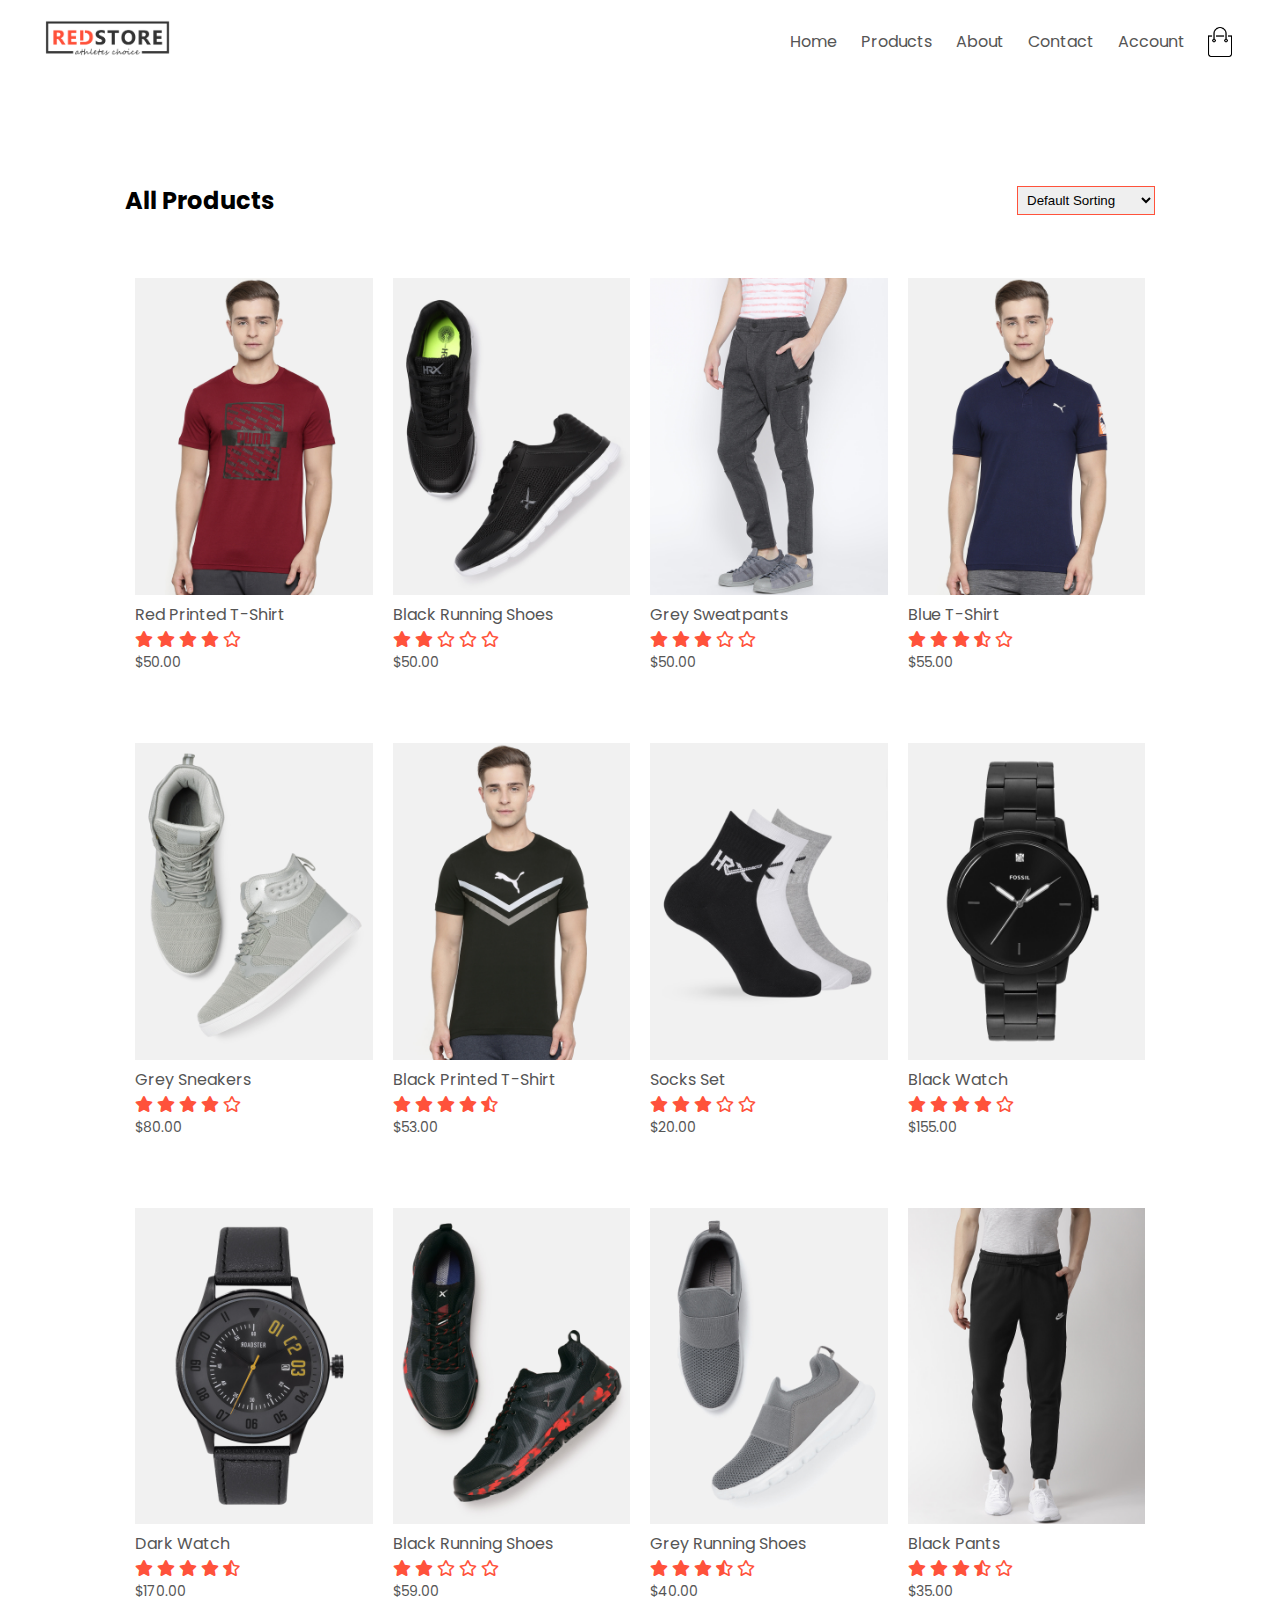
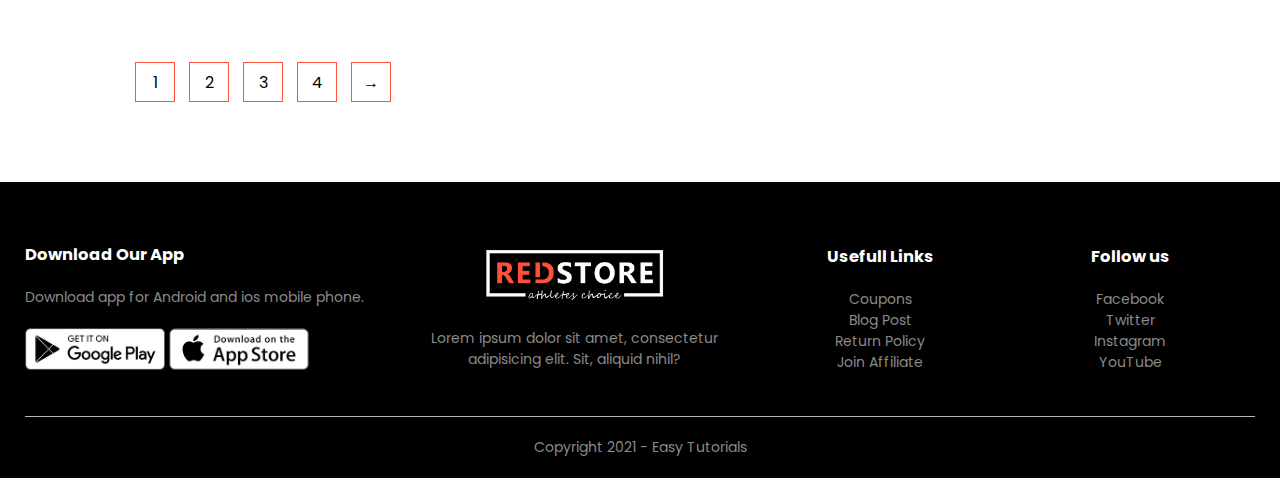
==== product-details.html @ 1bf3ba87 "created product-details page" ====
<!DOCTYPE html>
<html lang="en">
  <head>
    <meta charset="UTF-8" />
    <meta http-equiv="X-UA-Compatible" content="IE=edge" />
    <meta name="viewport" content="width=device-width, initial-scale=1.0" />
    <link rel="stylesheet" href="styles.css" />
    <link
      rel="stylesheet"
      href="https://cdnjs.cloudflare.com/ajax/libs/font-awesome/5.15.4/css/all.min.css"
    />
    <title>All Products - RedStore</title>
  </head>
  <body>
    <!-- Header -->
    <div class="container">
      <div class="navbar">
        <div class="logo">
          <img src="images/logo.png" alt="logo" width="125px" />
        </div>
        <nav>
          <ul id="menu-items">
            <li><a href="index.html">Home</a></li>
            <li><a href="products.html">Products</a></li>
            <li><a href="#">About</a></li>
            <li><a href="#">Contact</a></li>
            <li><a href="#">Account</a></li>
          </ul>
        </nav>
        <img src="images/cart.png" width="30px" height="30px" />
        <img src="images/menu.png" class="menu-icon" />
      </div>
    </div>
    <div class="small-container">
      <div class="row row-2">
        <h2>All Products</h2>
        <select>
          <option>Default Sorting</option>
          <option>Sort by Popularity</option>
          <option>Sort by Price</option>
          <option>Sort by Rating</option>
          <option>Sort by Sale</option>
        </select>
      </div>
      <div class="row">
        <div class="col-4">
          <img src="images/product-1.jpg" />
          <h4>Red Printed T-Shirt</h4>
          <div class="rating">
            <i class="fas fa-star"></i>
            <i class="fas fa-star"></i>
            <i class="fas fa-star"></i>
            <i class="fas fa-star"></i>
            <i class="far fa-star"></i>
          </div>
          <p>$50.00</p>
        </div>
        <div class="col-4">
          <img src="images/product-2.jpg" />
          <h4>Black Running Shoes</h4>
          <div class="rating">
            <i class="fas fa-star"></i>
            <i class="fas fa-star"></i>
            <i class="far fa-star"></i>
            <i class="far fa-star"></i>
            <i class="far fa-star"></i>
          </div>
          <p>$50.00</p>
        </div>
        <div class="col-4">
          <img src="images/product-3.jpg" />
          <h4>Grey Sweatpants</h4>
          <div class="rating">
            <i class="fas fa-star"></i>
            <i class="fas fa-star"></i>
            <i class="fas fa-star"></i>
            <i class="far fa-star"></i>
            <i class="far fa-star"></i>
          </div>
          <p>$50.00</p>
        </div>
        <div class="col-4">
          <img src="images/product-4.jpg" />
          <h4>Blue T-Shirt</h4>
          <div class="rating">
            <i class="fas fa-star"></i>
            <i class="fas fa-star"></i>
            <i class="fas fa-star"></i>
            <i class="fas fa-star-half-alt"></i>
            <i class="far fa-star"></i>
          </div>
          <p>$55.00</p>
        </div>
      </div>
      <div class="row">
        <div class="col-4">
          <img src="images/product-5.jpg" />
          <h4>Grey Sneakers</h4>
          <div class="rating">
            <i class="fas fa-star"></i>
            <i class="fas fa-star"></i>
            <i class="fas fa-star"></i>
            <i class="fas fa-star"></i>
            <i class="far fa-star"></i>
          </div>
          <p>$80.00</p>
        </div>
        <div class="col-4">
          <img src="images/product-6.jpg" />
          <h4>Black Printed T-Shirt</h4>
          <div class="rating">
            <i class="fas fa-star"></i>
            <i class="fas fa-star"></i>
            <i class="fas fa-star"></i>
            <i class="fas fa-star"></i>
            <i class="fas fa-star-half-alt"></i>
          </div>
          <p>$53.00</p>
        </div>
        <div class="col-4">
          <img src="images/product-7.jpg" />
          <h4>Socks Set</h4>
          <div class="rating">
            <i class="fas fa-star"></i>
            <i class="fas fa-star"></i>
            <i class="fas fa-star"></i>
            <i class="far fa-star"></i>
            <i class="far fa-star"></i>
          </div>
          <p>$20.00</p>
        </div>
        <div class="col-4">
          <img src="images/product-8.jpg" />
          <h4>Black Watch</h4>
          <div class="rating">
            <i class="fas fa-star"></i>
            <i class="fas fa-star"></i>
            <i class="fas fa-star"></i>
            <i class="fas fa-star"></i>
            <i class="far fa-star"></i>
          </div>
          <p>$155.00</p>
        </div>
      </div>
      <div class="row">
        <div class="col-4">
          <img src="images/product-9.jpg" />
          <h4>Dark Watch</h4>
          <div class="rating">
            <i class="fas fa-star"></i>
            <i class="fas fa-star"></i>
            <i class="fas fa-star"></i>
            <i class="fas fa-star"></i>
            <i class="fas fa-star-half-alt"></i>
          </div>
          <p>$170.00</p>
        </div>
        <div class="col-4">
          <img src="images/product-10.jpg" />
          <h4>Black Running Shoes</h4>
          <div class="rating">
            <i class="fas fa-star"></i>
            <i class="fas fa-star"></i>
            <i class="far fa-star"></i>
            <i class="far fa-star"></i>
            <i class="far fa-star"></i>
          </div>
          <p>$59.00</p>
        </div>
        <div class="col-4">
          <img src="images/product-11.jpg" />
          <h4>Grey Running Shoes</h4>
          <div class="rating">
            <i class="fas fa-star"></i>
            <i class="fas fa-star"></i>
            <i class="fas fa-star"></i>
            <i class="fas fa-star-half-alt"></i>
            <i class="far fa-star"></i>
          </div>
          <p>$40.00</p>
        </div>
        <div class="col-4">
          <img src="images/product-12.jpg" />
          <h4>Black Pants</h4>
          <div class="rating">
            <i class="fas fa-star"></i>
            <i class="fas fa-star"></i>
            <i class="fas fa-star"></i>
            <i class="fas fa-star-half-alt"></i>
            <i class="far fa-star"></i>
          </div>
          <p>$35.00</p>
        </div>
      </div>
      <div class="page-btn">
        <span>1</span>
        <span>2</span>
        <span>3</span>
        <span>4</span>
        <span>&#8594;</span>
      </div>
    </div>
    <!-- Footer -->
    <div class="footer">
      <div class="container">
        <div class="row">
          <div class="footer-col-1">
            <h3>Download Our App</h3>
            <p>Download app for Android and ios mobile phone.</p>
            <div class="app-logo">
              <img src="images/play-store.png" />
              <img src="images/app-store.png" />
            </div>
          </div>
          <div class="footer-col-2">
            <img src="images/logo-white.png" />
            <p>
              Lorem ipsum dolor sit amet, consectetur adipisicing elit. Sit,
              aliquid nihil?
            </p>
          </div>
          <div class="footer-col-3">
            <h3>Usefull Links</h3>
            <ul>
              <li>Coupons</li>
              <li>Blog Post</li>
              <li>Return Policy</li>
              <li>Join Affiliate</li>
            </ul>
          </div>
          <div class="footer-col-4">
            <h3>Follow us</h3>
            <ul>
              <li>Facebook</li>
              <li>Twitter</li>
              <li>Instagram</li>
              <li>YouTube</li>
            </ul>
          </div>
        </div>
        <hr />
        <p class="copyright">Copyright 2021 - Easy Tutorials</p>
      </div>
    </div>
    <script src="script.js"></script>
  </body>
</html>
---- styles.css ----
@import url("https://fonts.googleapis.com/css2?family=Poppins:wght@300;400;500;600;700&display=swap");

* {
  box-sizing: border-box;
  margin: 0;
  padding: 0;
}

body {
  font-family: "Poppins", sans-serif;
}

.container {
  max-width: 1300px;
  margin: auto;
  padding: 0 25px;
}

/* HEADER */

.header {
  background: radial-gradient(#fff, #ffd6d6);
}

.navbar {
  display: flex;
  align-items: center;
  padding: 20px;
}

nav {
  flex: 1;
  text-align: right;
}

nav ul {
  display: inline-block;
  list-style-type: none;
}

nav ul li {
  display: inline-block;
  margin-right: 20px;
}

.menu-icon {
  width: 28px;
  margin-left: 20px;
  display: none;
}

a {
  text-decoration: none;
  color: #555;
}

p {
  color: #555;
}

.row {
  display: flex;
  align-items: center;
  flex-wrap: wrap;
  justify-content: space-around;
}

.header .row {
  margin-top: 70px;
}

.col-2 {
  flex-basis: 50%;
  min-width: 300px;
}

.col-2 img {
  max-width: 100%;
  padding: 50px 0;
}

.col-2 h1 {
  font-size: 50px;
  line-height: 60px;
  margin: 25px 0;
}

.btn {
  display: inline-block;
  background: #ff523b;
  color: #fff;
  padding: 8px 30px;
  margin: 30px 0;
  border-radius: 30px;
  transition: background 0.5s;
}

.btn:hover {
  background: #563434;
}

/* FEATURED CATEGORIES */

.categories {
  margin: 70px 0;
}

.small-container {
  max-width: 1080px;
  margin: auto;
  padding: 0 25px;
}

.col-3 {
  flex-basis: 30%;
  min-width: 250px;
  margin-bottom: 30px;
}

.col-3 img {
  width: 100%;
}

/* FEATURED PRODUCTS */

.col-4 {
  flex-basis: 25%;
  padding: 10px;
  min-width: 200px;
  margin-bottom: 50px;
  transition: transform 0.5s;
}

.col-4 img {
  width: 100%;
}

.title {
  margin: 80px auto;
  position: relative;
  line-height: 60px;
  text-align: center;
  color: #555;
}

.title::after {
  content: "";
  background: #ff523b;
  width: 80px;
  height: 5px;
  border-radius: 5px;
  position: absolute;
  bottom: 0;
  left: 50%;
  transform: translateX(-50%);
}

h4 {
  color: #555;
  font-weight: normal;
}

.col-4 p {
  font-size: 14px;
}

.rating i {
  color: #ff523b;
}

.col-4:hover {
  transform: translateY(-5px);
}

/* OFFER */

.offer {
  background: radial-gradient(#fff, #ffd6d6);
  margin-top: 80px;
  padding: 30px 0;
}

.col-2 .offer-img {
  padding: 50px;
}

small {
  color: #555;
}

/* TESTIMONIALS */

.testimonial {
  padding-top: 100px;
}

.testimonial .col-3 {
  text-align: center;
  padding: 40px 20px;
  box-shadow: 0 0 20px 0 rgba(0, 0, 0, 0.1);
  cursor: pointer;
  transition: transform 0.5s;
}

.testimonial .col-3:hover {
  transform: translateY(-10px);
}

.testimonial .col-3 img {
  width: 50px;
  margin-top: 20px;
  border-radius: 50%;
}

.testimonial .col-3 h3 {
  font-weight: 600;
  color: #555;
  font-size: 16px;
}

.fas.fa-quote-left {
  font-size: 34px;
  color: #ff523b;
}

.col-3 p {
  font-size: 12px;
  margin: 12px 0;
  color: #777;
}

/* BRANDS */

.brands {
  margin: 100px auto;
}

.col-5 {
  width: 160px;
}

.col-5 img {
  width: 100%;
  cursor: pointer;
  filter: grayscale(100%);
}

.col-5 img:hover {
  filter: grayscale(0);
}

/* FOOTER */
.footer {
  background: #000;
  color: #8a8a8a;
  font-size: 14px;
  padding: 60px 0 20px;
}

.footer p {
  color: #8a8a8a;
}

.footer h3 {
  color: #fff;
  margin-bottom: 20px;
}

.footer-col-1,
.footer-col-2,
.footer-col-3,
.footer-col-4 {
  min-width: 250px;
  margin-bottom: 20px;
}

.footer-col-1 {
  flex-basis: 30%;
}

.footer-col-2 {
  flex: 1;
  text-align: center;
}

.footer-col-2 img {
  width: 180px;
  margin-bottom: 20px;
}

.footer-col-3,
.footer-col-4 {
  flex-basis: 12%;
  text-align: center;
}

ul {
  list-style-type: none;
}

.app-logo {
  margin-top: 20px;
}

.app-logo img {
  width: 140px;
}

.footer hr {
  border: none;
  background: #b5b5b5;
  height: 1px;
  margin: 20px 0;
}

.copyright {
  text-align: center;
}

/* All Products Page*/

.row-2 {
  justify-content: space-between;
  margin: 100px auto 50px;
}

select {
  border: 1px solid #ff523b;
  padding: 5px;
}

select:focus {
  outline: none;
}

.page-btn {
  margin: 0 auto 80px;
}

.page-btn span {
  display: inline-block;
  border: 1px solid #ff523b;
  margin-left: 10px;
  width: 40px;
  height: 40px;
  text-align: center;
  line-height: 40px;
  cursor: pointer;
}

.page-btn span:hover {
  background: #ff523b;
  color: #fff;
}

/* Media queries for nav bar */

@media only screen and (max-width: 800px) {
  nav ul {
    position: absolute;
    top: 70px;
    left: 0;
    background: #333;
    width: 100%;
    overflow: hidden;
    transition: max-height 0.5s;
  }

  nav ul li {
    display: block;
    margin: 10px 50px 10px 0;
  }

  nav ul li a {
    color: #fff;
  }

  .menu-icon {
    display: block;
    cursor: pointer;
  }
}

/* Media queries for less than 600px screen sizes */

@media only screen and (max-width: 600px) {
  .row {
    text-align: center;
  }
  .col-4,
  .col-2,
  .col-3 {
    flex-basis: 100%;
  }
}
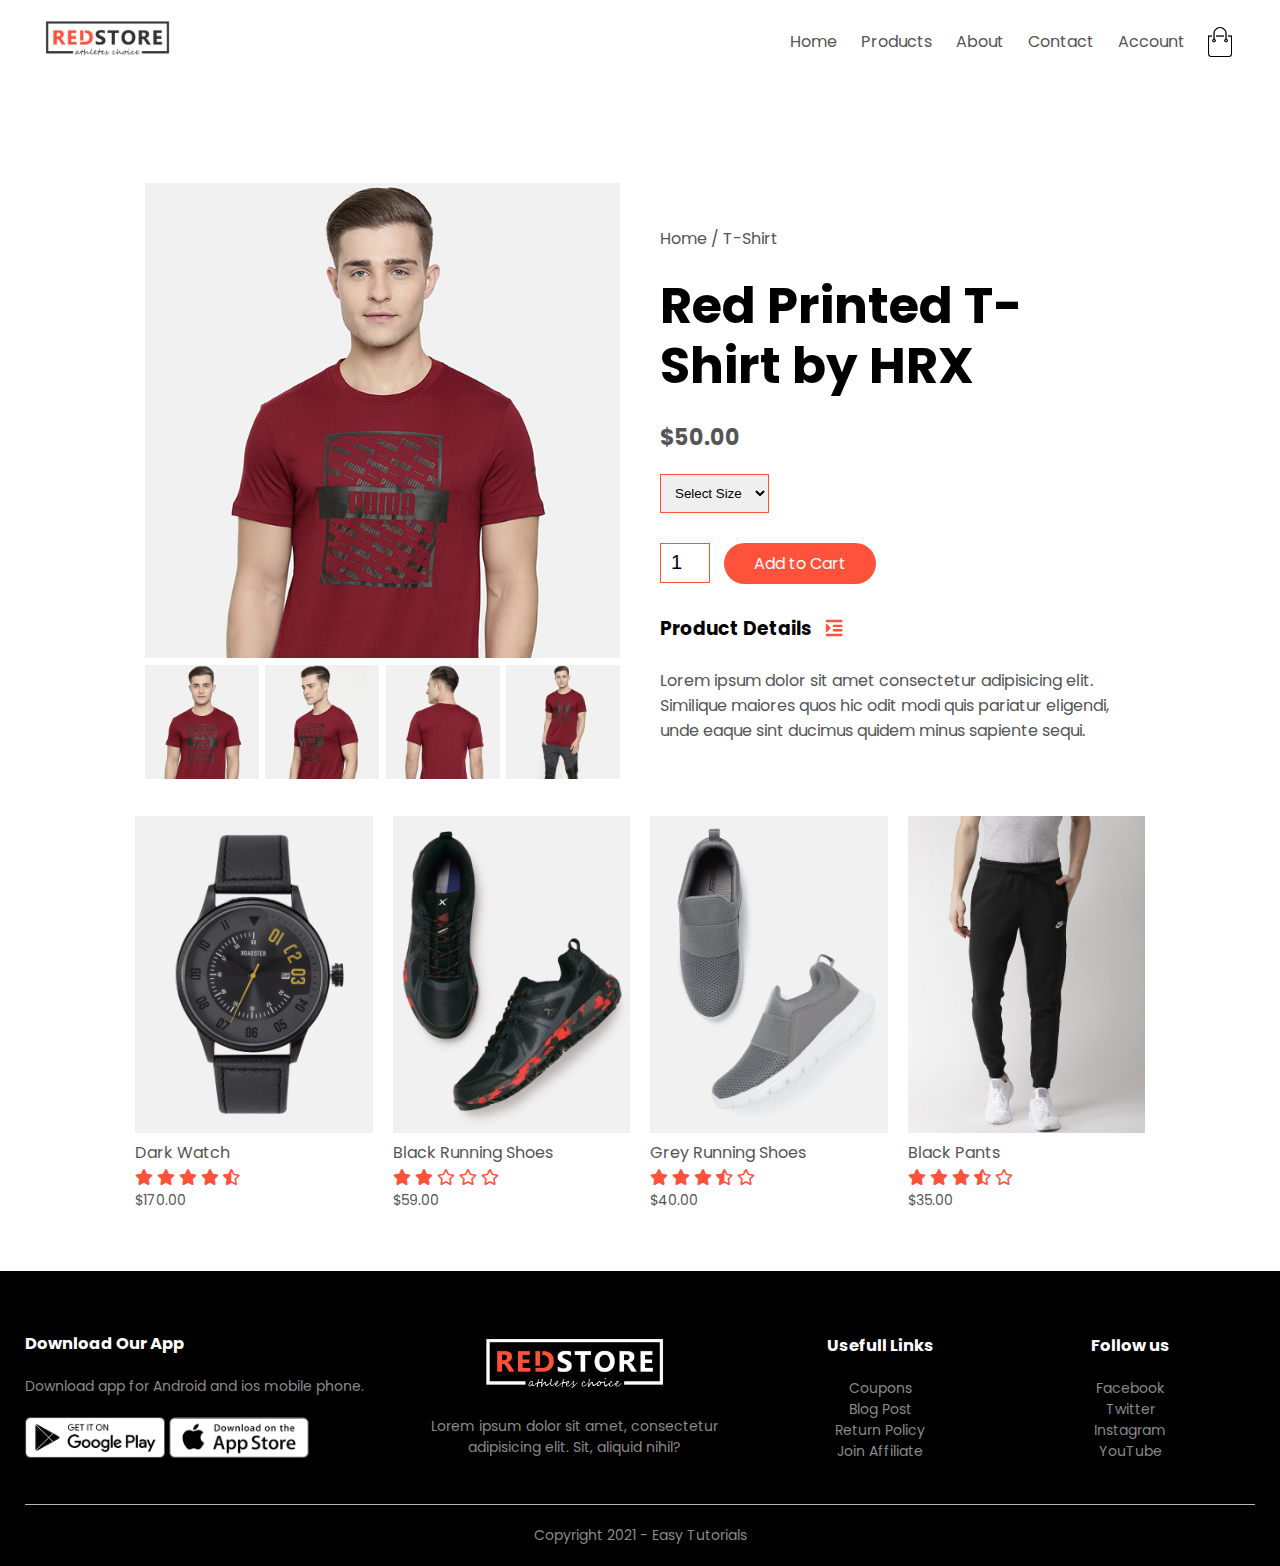
==== commit bbe1def3: "added product info and gallery" ====
--- a/product-details.html
+++ b/product-details.html
@@ -31,117 +31,55 @@
         <img src="images/menu.png" class="menu-icon" />
       </div>
     </div>
-    <div class="small-container">
-      <div class="row row-2">
-        <h2>All Products</h2>
-        <select>
-          <option>Default Sorting</option>
-          <option>Sort by Popularity</option>
-          <option>Sort by Price</option>
-          <option>Sort by Rating</option>
-          <option>Sort by Sale</option>
-        </select>
-      </div>
+
+    <!-- Single Product Details -->
+
+    <div class="small-container single-product">
       <div class="row">
-        <div class="col-4">
-          <img src="images/product-1.jpg" />
-          <h4>Red Printed T-Shirt</h4>
-          <div class="rating">
-            <i class="fas fa-star"></i>
-            <i class="fas fa-star"></i>
-            <i class="fas fa-star"></i>
-            <i class="fas fa-star"></i>
-            <i class="far fa-star"></i>
+        <div class="col-2">
+          <img src="images/gallery-1.jpg" width="100%" id="product-img" />
+
+          <div class="small-img-row">
+            <div class="small-img-col">
+              <img src="images/gallery-1.jpg" width="100%" class="small-img" />
+            </div>
+            <div class="small-img-col">
+              <img src="images/gallery-2.jpg" width="100%" class="small-img" />
+            </div>
+            <div class="small-img-col">
+              <img src="images/gallery-3.jpg" width="100%" class="small-img" />
+            </div>
+            <div class="small-img-col">
+              <img src="images/gallery-4.jpg" width="100%" class="small-img" />
+            </div>
           </div>
-          <p>$50.00</p>
         </div>
-        <div class="col-4">
-          <img src="images/product-2.jpg" />
-          <h4>Black Running Shoes</h4>
-          <div class="rating">
-            <i class="fas fa-star"></i>
-            <i class="fas fa-star"></i>
-            <i class="far fa-star"></i>
-            <i class="far fa-star"></i>
-            <i class="far fa-star"></i>
-          </div>
-          <p>$50.00</p>
-        </div>
-        <div class="col-4">
-          <img src="images/product-3.jpg" />
-          <h4>Grey Sweatpants</h4>
-          <div class="rating">
-            <i class="fas fa-star"></i>
-            <i class="fas fa-star"></i>
-            <i class="fas fa-star"></i>
-            <i class="far fa-star"></i>
-            <i class="far fa-star"></i>
-          </div>
-          <p>$50.00</p>
-        </div>
-        <div class="col-4">
-          <img src="images/product-4.jpg" />
-          <h4>Blue T-Shirt</h4>
-          <div class="rating">
-            <i class="fas fa-star"></i>
-            <i class="fas fa-star"></i>
-            <i class="fas fa-star"></i>
-            <i class="fas fa-star-half-alt"></i>
-            <i class="far fa-star"></i>
-          </div>
-          <p>$55.00</p>
+        <div class="col-2">
+          <p>Home / T-Shirt</p>
+          <h1>Red Printed T-Shirt by HRX</h1>
+          <h4>$50.00</h4>
+          <select>
+            <option>Select Size</option>
+            <option>XXL</option>
+            <option>XL</option>
+            <option>Large</option>
+            <option>Medium</option>
+            <option>Small</option>
+          </select>
+          <input type="number" value="1" />
+          <a href="" class="btn">Add to Cart</a>
+          <h3>Product Details <i class="fas fa-indent"></i></h3>
+          <br />
+          <p>
+            Lorem ipsum dolor sit amet consectetur adipisicing elit. Similique
+            maiores quos hic odit modi quis pariatur eligendi, unde eaque sint
+            ducimus quidem minus sapiente sequi.
+          </p>
         </div>
       </div>
-      <div class="row">
-        <div class="col-4">
-          <img src="images/product-5.jpg" />
-          <h4>Grey Sneakers</h4>
-          <div class="rating">
-            <i class="fas fa-star"></i>
-            <i class="fas fa-star"></i>
-            <i class="fas fa-star"></i>
-            <i class="fas fa-star"></i>
-            <i class="far fa-star"></i>
-          </div>
-          <p>$80.00</p>
-        </div>
-        <div class="col-4">
-          <img src="images/product-6.jpg" />
-          <h4>Black Printed T-Shirt</h4>
-          <div class="rating">
-            <i class="fas fa-star"></i>
-            <i class="fas fa-star"></i>
-            <i class="fas fa-star"></i>
-            <i class="fas fa-star"></i>
-            <i class="fas fa-star-half-alt"></i>
-          </div>
-          <p>$53.00</p>
-        </div>
-        <div class="col-4">
-          <img src="images/product-7.jpg" />
-          <h4>Socks Set</h4>
-          <div class="rating">
-            <i class="fas fa-star"></i>
-            <i class="fas fa-star"></i>
-            <i class="fas fa-star"></i>
-            <i class="far fa-star"></i>
-            <i class="far fa-star"></i>
-          </div>
-          <p>$20.00</p>
-        </div>
-        <div class="col-4">
-          <img src="images/product-8.jpg" />
-          <h4>Black Watch</h4>
-          <div class="rating">
-            <i class="fas fa-star"></i>
-            <i class="fas fa-star"></i>
-            <i class="fas fa-star"></i>
-            <i class="fas fa-star"></i>
-            <i class="far fa-star"></i>
-          </div>
-          <p>$155.00</p>
-        </div>
-      </div>
+    </div>
+
+    <div class="small-container">
       <div class="row">
         <div class="col-4">
           <img src="images/product-9.jpg" />
@@ -192,13 +130,6 @@
           <p>$35.00</p>
         </div>
       </div>
-      <div class="page-btn">
-        <span>1</span>
-        <span>2</span>
-        <span>3</span>
-        <span>4</span>
-        <span>&#8594;</span>
-      </div>
     </div>
     <!-- Footer -->
     <div class="footer">
--- a/styles.css
+++ b/styles.css
@@ -381,6 +381,58 @@
   }
 }
 
+/* Single Product Details */
+
+.single-product {
+  margin-top: 80px;
+}
+
+.single-product .col-2 img {
+  padding: 0;
+}
+
+.single-product .col-2 {
+  padding: 20px;
+}
+
+.single-product h4 {
+  margin: 20px 0;
+  font-size: 22px;
+  font-weight: bold;
+}
+.single-product select {
+  display: block;
+  padding: 10px;
+  margin-top: 20px;
+}
+
+.single-product input {
+  width: 50px;
+  height: 40px;
+  padding-left: 10px;
+  font-size: 20px;
+  margin-right: 10px;
+  border: 1px solid #ff523b;
+}
+
+input:focus {
+  outline: none;
+}
+.single-product .fas {
+  color: #ff523b;
+  margin-left: 10px;
+}
+
+.small-img-row {
+  display: flex;
+  justify-content: space-between;
+}
+
+.small-img-col {
+  flex-basis: 24%;
+  cursor: pointer;
+}
+
 /* Media queries for less than 600px screen sizes */
 
 @media only screen and (max-width: 600px) {
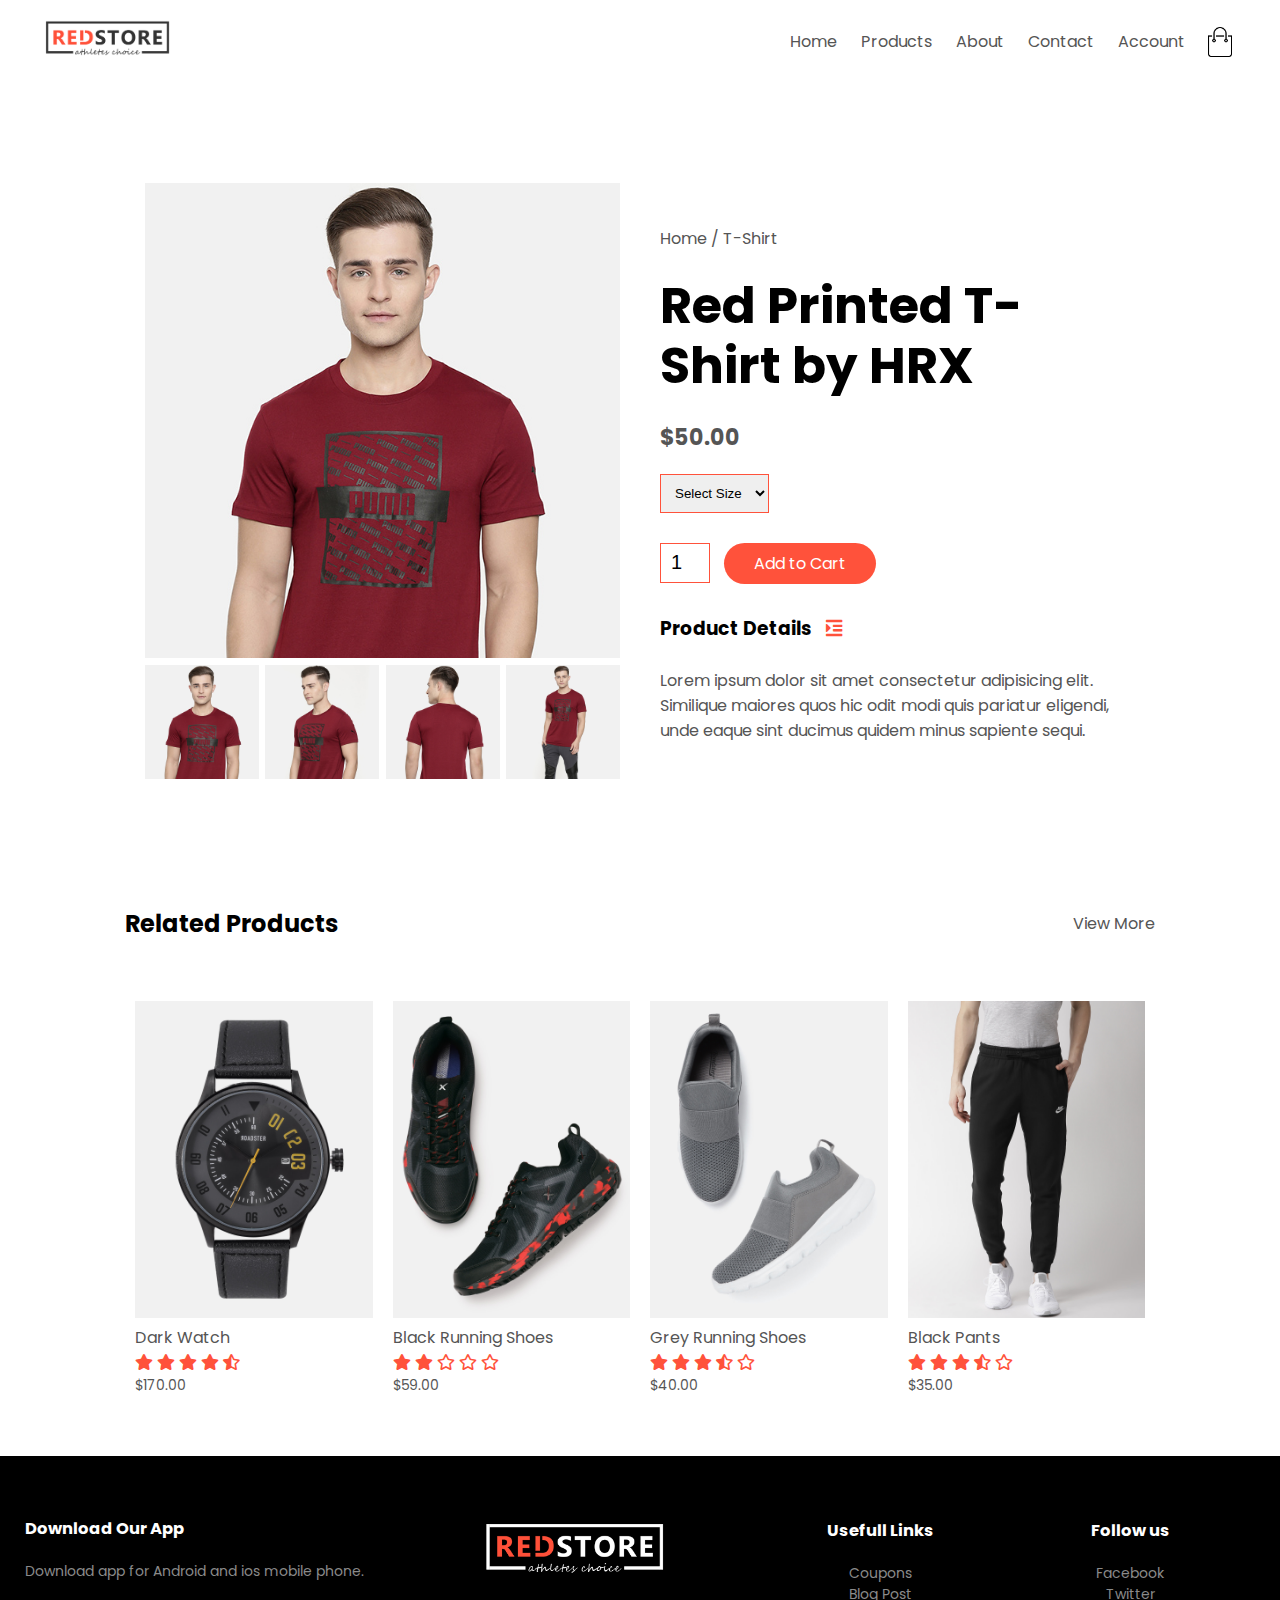
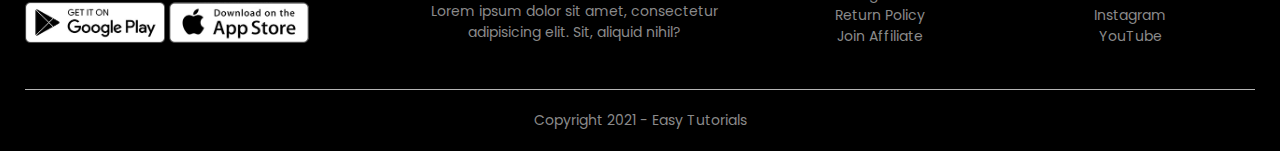
==== commit e6e47988: "completed single product page" ====
--- a/product-details.html
+++ b/product-details.html
@@ -79,6 +79,15 @@
       </div>
     </div>
 
+    <!-- Title -->
+    <div class="small-container">
+      <div class="row row-2">
+        <h2>Related Products</h2>
+        <p>View More</p>
+      </div>
+    </div>
+    <!-- Products -->
+
     <div class="small-container">
       <div class="row">
         <div class="col-4">
@@ -131,6 +140,7 @@
         </div>
       </div>
     </div>
+
     <!-- Footer -->
     <div class="footer">
       <div class="container">
--- a/styles.css
+++ b/styles.css
@@ -444,4 +444,16 @@
   .col-3 {
     flex-basis: 100%;
   }
-}
+  .single-product .row {
+    text-align: left;
+  }
+
+  .single-product .col-2 {
+    padding: 20px 0;
+  }
+
+  .single-product h1 {
+    font-size: 26px;
+    line-height: 32px;
+  }
+}
